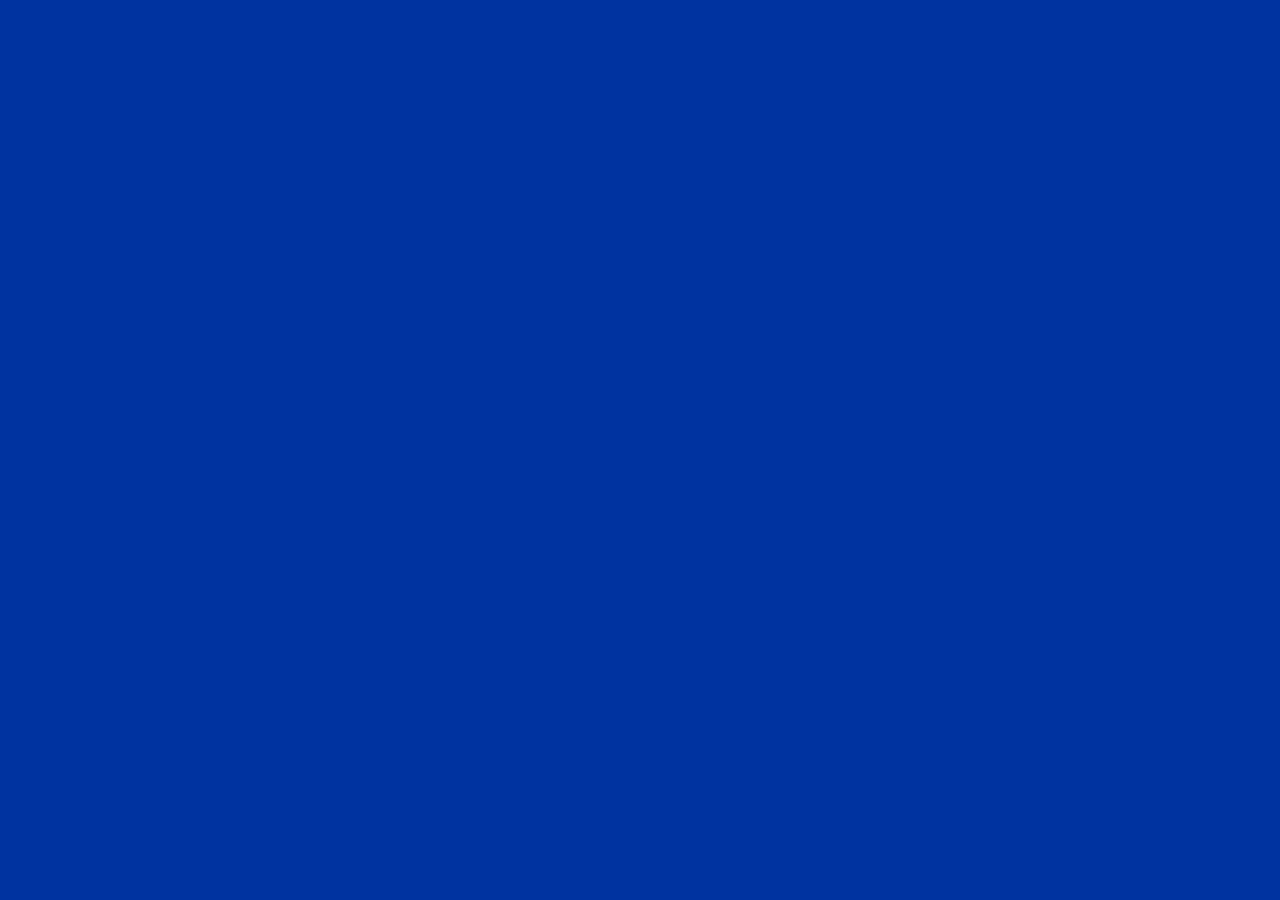
==== WebPage/index.html @ 9df65b85 "Update index.html" ====
<!DOCTYPE html>

<html lang="en">
<!--fjdlashj-->

<head>
    <title>GIMM Garage</title>
    <meta name="viewport" content="width=device-width, initial-scale=1">
    <link rel="stylesheet" href="https://cdn.jsdelivr.net/npm/bootstrap@4.3.1/dist/css/bootstrap.min.css"
        integrity="sha384-ggOyR0iXCbMQv3Xipma34MD+dH/1fQ784/j6cY/iJTQUOhcWr7x9JvoRxT2MZw1T" crossorigin="anonymous">
    <link rel="stylesheet" href="style.css">
</head>
<!---->
<body>
    <!--
    <div class="container-fluid">
        <div class="row">
            <div class="col-12">
                <h1>GIMM GARAGE!</h1>
            </div>
        </div>
        <div class="row">
            <div class="col-6">
                <img src="Images/boisestate.png" class="img-fluid">
            </div>
            <div class="col-6">
                <h2>Overview</h2>
                <p>Welcome to GIMM Garage! This application was designed to aid the students of Boise State University
                    find
                    parking for both automobiles and bikes/skateboards, as well as give parking prices based on the lot
                    and
                    notify the user of any upcoming campus events that might make parking limited or unavailable.</p>
                <p>This app was created with the purpose of helping any student who may have difficulty navigating
                    campus
                    parking. Whether due to being a new student or a student with disabilities, we aim to create a user
                    experience that makes student life easier and more efficient. </p>
                <h2>Key Features</h2>
                <ul>
                    <li>Finds parking for automobiles, bikes, and skateboards</li>
                    <li>Finds parking based on user preferences, i.e., parking area in relation to destination</li>
                    <li>Tells user the price of parking by lot</li>
                    <li>Tells user how much they owe in parking fees</li>
                    <li>Tells user what on campus events are occuring and how that may effect availibility of parking
                    </li>
                    <li>etc</li>
                </ul>
            </div>
        </div>
        <hr>
        <div class="row">
            <div class="col-6">
                <h2>Development</h2>
                <h3>Parking Location</h3>
                <p>The parking location feature aids in finding the perfect parking spot relative to your
                    personal needs. Whether you need a spot by a specific building, in a certain lot, or even
                    access to handicap accessible parking, this feature locates and leads you directly to
                    the perfect parking spot.
                </p>
                <h3>Spot Tracking</h3>
                <p>The spot tracking feature keeps record of where you park your car. This way
                    you will always be able to locate where you have parked among the sea
                    of traffic.
                </p>
                <h3>Events</h3>
                <p>The events feature keeps record of events occuring at Boise State University, notifying the user
                    of potential parking issues in certain lots. If an event requires you to park in a certain lot,
                    this feature will let you know!
                </p>
                <h3>Parking Price</h3>
                <p>The parking price feature tells the user a number of details related to parking fees. It stores
                    the users current fees they owe, as well as shows how much parking costs dependent on the lot,
                    events, and day.
                </p>
            </div>
        </div>
        <hr>
        <div class="row space">
            <div class="col-12 embed-responsive embed-responsive-21by9">
                <br>
                <iframe class="embed-responsive-item" src="https://www.youtube.com/embed/VDVqJpRfpa8"
                    title="YouTube video player" frameborder="0"
                    allow="accelerometer; autoplay; clipboard-write; encrypted-media; gyroscope; picture-in-picture"
                    allowfullscreen></iframe>
            </div>
        </div>
        
    </div>
 -->
<div id="parkingdata" >
     
</div>
<script>
    function loadData() {
        console.log("yes");
        const isEmpty = (obj) => Object.keys(obj).length === 0;
        const getParameters = {};
  
  
        //Settings for FETCH API request
        let fetchSettings = {
          method: 'GET',
        };
  
        //Send FETCH API request
        fetch("https://www.harrisongroom.net/ParkingData/" + (!isEmpty(getParameters) ? '?' + new URLSearchParams(getParameters) : ''), fetchSettings)
          .then((response) => {
            return new Promise((resolve) => response.json()
              .then((json) => resolve({
                status: response.status,
                json,
              })
              ));
          })
          //Logic to display errors on form 
          .then(({ status, json }) => {
            if (status === 200) {
             // let displayTable = '<table>' +
               // '<thead>' +
               // '<tr>' +
               // '<th>Intent</th>' +
                //'<th>Time</th>' +
                //'</tr>' +
               // '</thead>' +
               // '<tbody>';
             // if (typeof json.data !== 'undefined') {
               // for (row of json.data) {
                //  displayTable += '<tr>' +
                 //   '<td>' + row.intent + '</td>' +
                 //   '<td>' + row.time + '</td>' +
                 //   '</tr>';
              //  }
             // }
            //  displayTable += '</tbody></table>';
            console.log("good");
              document.getElementById('parkingdata').innerHTML = json.data;
            }
          })
          .catch(error => {
            console.error('Error:', error);
          });
        return;
      }              
</script>








    <!-- <div class="row">
            <div class="col-6 p-0">
                <div class="container-text-overlay">
                    <img src="Images/campus.jpg" class="img-fluid">
                    <div class="img-text-center">
                    </div>
                </div>
            </div>
            <div class="col-6 blue-background center shift-text">
                <h1>GIMM GARAGE</h1>
                <p>Welcome to GIMM Garage! This application was designed to aid the students of Boise State University
                    find
                    parking for both automobiles and bikes/skateboards, as well as give parking prices based on the lot
                    and
                    notify the user of any upcoming campus events that might make parking limited or unavailable.</p>
                <p>This app was created with the purpose of helping any student who may have difficulty navigating
                    campus
                    parking. Whether due to being a new student or a student with disabilities, we aim to create a user
                    experience that makes student life easier and more efficient. </p>
            </div>
        </div>
    </div>

    <div class="container-fluid">
        <div class="row">
            <div class="col-6 p-0">
                <h1 class="center shift-text">Application Features</h1>
                <ul>
                    <li>Finds parking for automobiles, bikes, and skateboards.</li>
                    <li>Finds parking based on user preferences, i.e., parking area in relation to destination.</li>
                    <li>Tells user the price of parking by lot.</li>
                    <li>Tells user how much they owe in parking fees.</li>
                    <li>Tells user what on campus events are occuring and how that may effect availibility of parking.
                    </li>
                    <li>etc.</li>
                </ul>
            </div>
            <div class="col-6 p-0 center">
                <a href="https://developer.amazon.com/alexa/console/ask"><img src="Images/alexa.png"></a>
                 Replace link with link to application? App must be published in order to do so, so maybe not
                    <p>https://alexa-skills.amazon.<domain>/apis/custom/skills/amzn1.ask.skill.ef1a5249-96bc-493a-b06f-e6586aab1919/launch</p> -->
    <!-- </div>
        </div>
    </div>
    <br> -->

    <!--VIDEO WILL BE REPLACED WITH COMMERCIAL VIDEO-->
    <!-- <div class="container-fluid">
        <div class="row">
            <div class="col-12 embed-responsive embed-responsive-21by9">
                <br>
                <iframe class="embed-responsive-item" src="https://www.youtube.com/embed/VDVqJpRfpa8"
                    title="YouTube video player" frameborder="0"
                    allow="accelerometer; autoplay; clipboard-write; encrypted-media; gyroscope; picture-in-picture"
                    allowfullscreen></iframe>
            </div>
        </div>
    </div> -->
</body>

</html>
---- WebPage/style.css ----
@import url('https://fonts.googleapis.com/css2?family=Oswald:wght@200;300;700&family=Roboto+Mono:wght@300;500;700&display=swap');

body{
    background-color: rgb(0, 51, 160);
    font-family: 'Roboto', sans-serif;
    color: white;
}

.white-background {
    background-color: white;
    color: black;
}

.center {
    text-align: center;
}

.space {
    padding-top: 100px;
}

hr {
    background-color: orange;
    height: 15px;
    width: 100%;
}

h1{
    font-size: 100px;
    font-family: 'Roboto';
    text-align: center;
    padding-top: 50px;
    padding-bottom: 100px;
    color: white;
}

h2{
    font-size: 70px;
    font-family: 'Roboto';
    color: rgb(90, 112, 160)
}
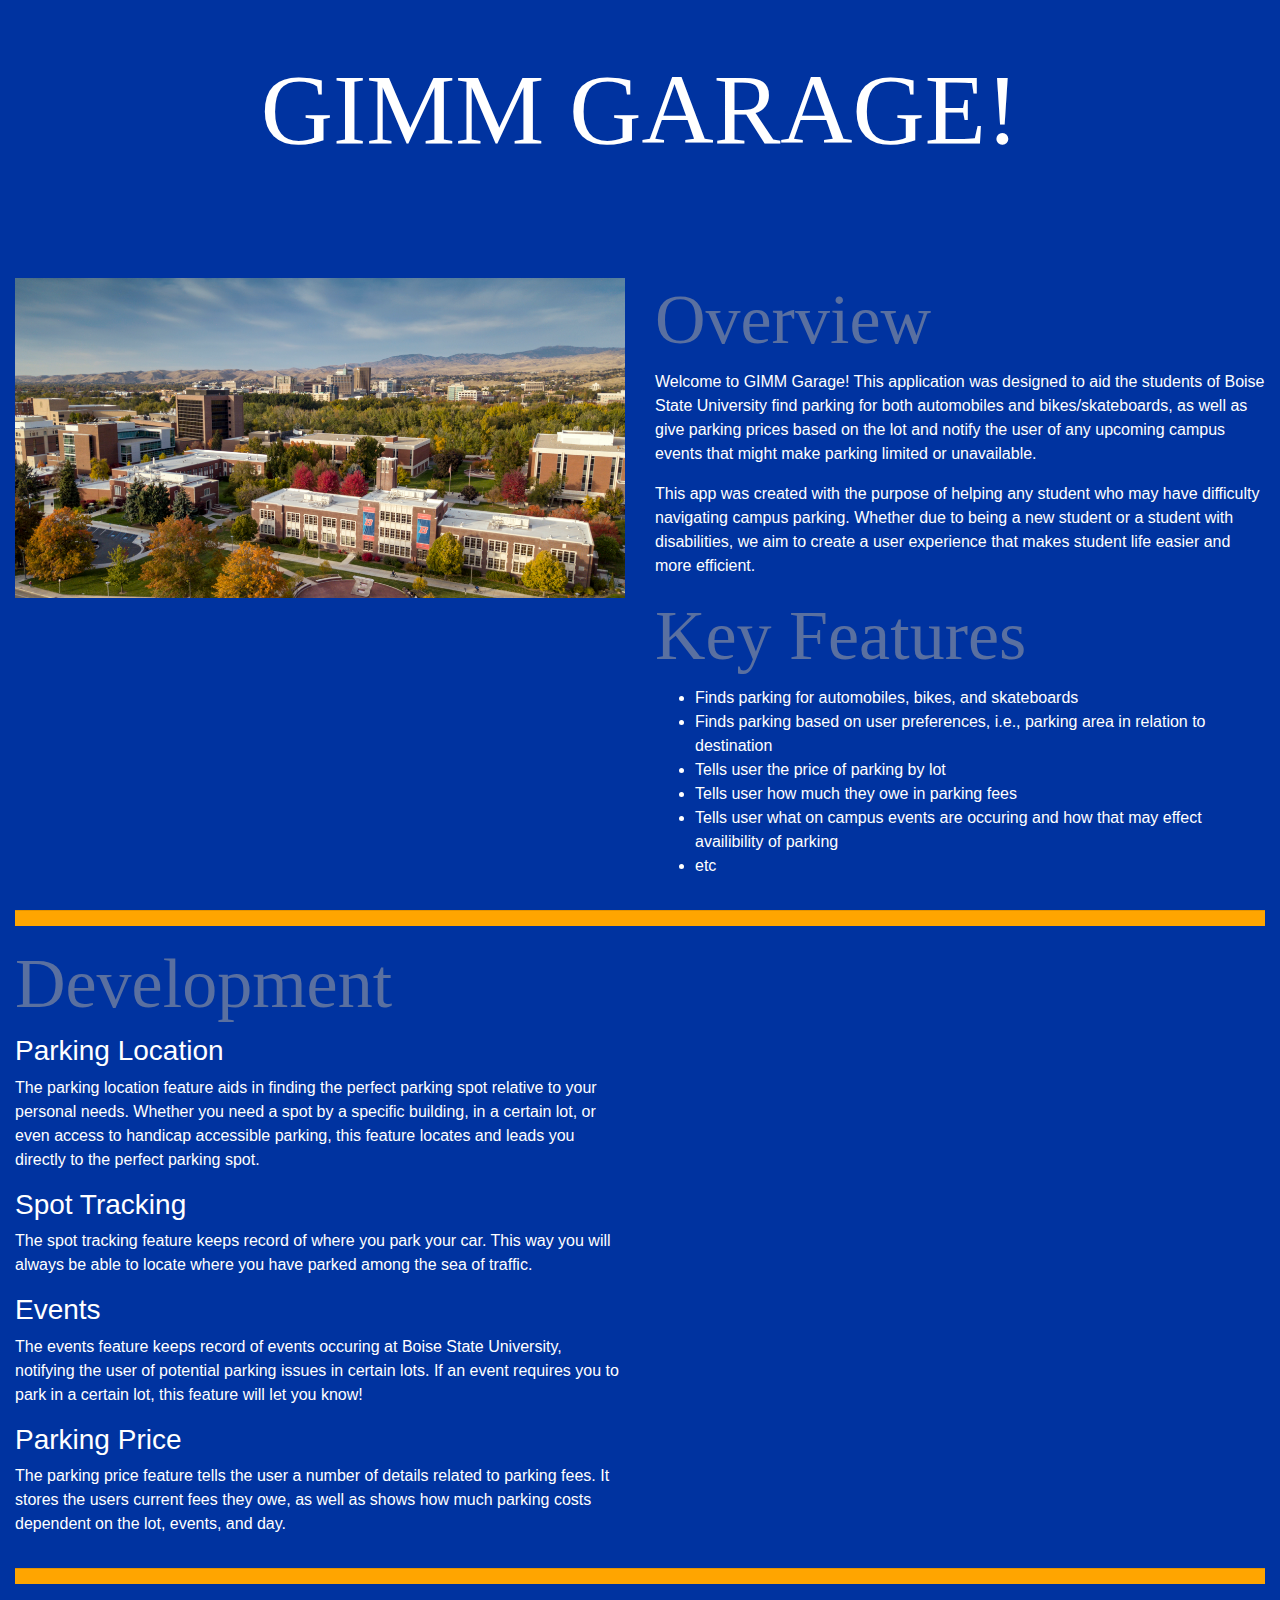
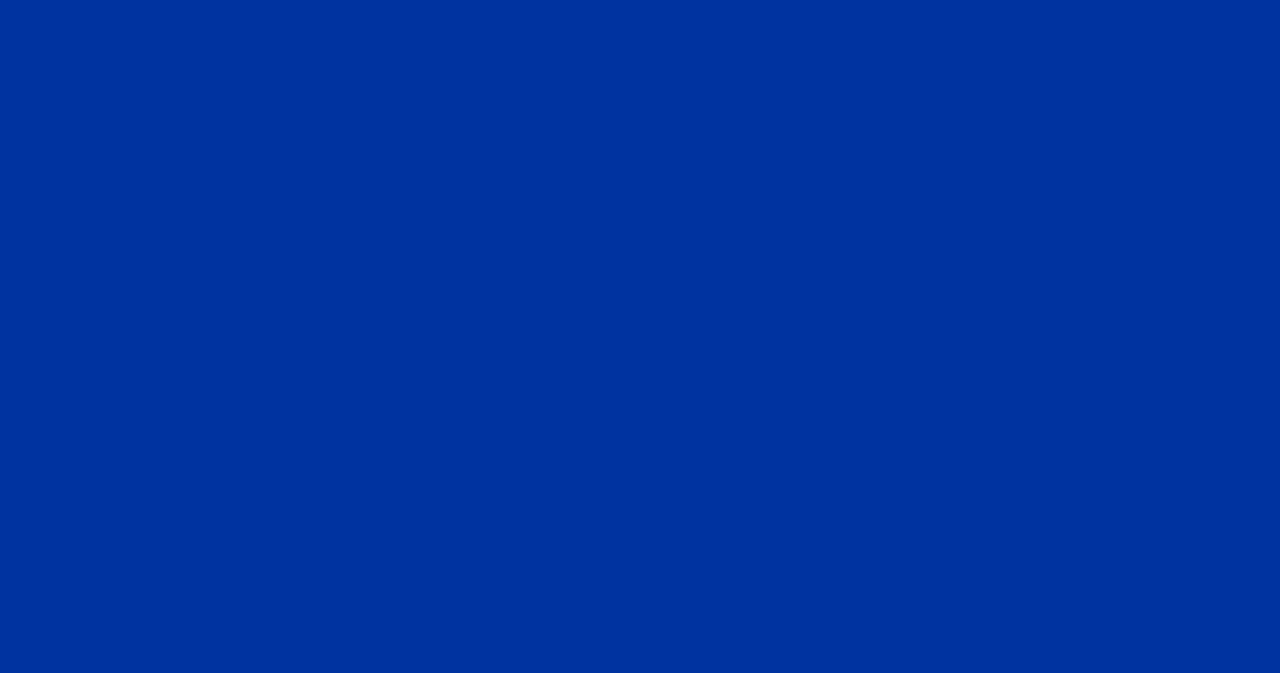
==== commit ee2177c4: "Update index.html" ====
--- a/WebPage/index.html
+++ b/WebPage/index.html
@@ -6,13 +6,14 @@
 <head>
     <title>GIMM Garage</title>
     <meta name="viewport" content="width=device-width, initial-scale=1">
-    <link rel="stylesheet" href="https://cdn.jsdelivr.net/npm/bootstrap@4.3.1/dist/css/bootstrap.min.css"
+  <link rel="stylesheet" href="https://cdn.jsdelivr.net/npm/bootstrap@4.3.1/dist/css/bootstrap.min.css"
         integrity="sha384-ggOyR0iXCbMQv3Xipma34MD+dH/1fQ784/j6cY/iJTQUOhcWr7x9JvoRxT2MZw1T" crossorigin="anonymous">
+   
     <link rel="stylesheet" href="style.css">
 </head>
-<!---->
+
 <body>
-    <!--
+  
     <div class="container-fluid">
         <div class="row">
             <div class="col-12">
@@ -85,7 +86,7 @@
         </div>
         
     </div>
- -->
+
 <div id="parkingdata" >
      
 </div>
@@ -132,7 +133,7 @@
              // }
             //  displayTable += '</tbody></table>';
             console.log("good");
-              document.getElementById('parkingdata').innerHTML = json.data;
+              //document.getElementById('parkingdata').innerHTML = json.data;
             }
           })
           .catch(error => {
@@ -141,72 +142,6 @@
         return;
       }              
 </script>
-
-
-
-
-
-
-
-
-    <!-- <div class="row">
-            <div class="col-6 p-0">
-                <div class="container-text-overlay">
-                    <img src="Images/campus.jpg" class="img-fluid">
-                    <div class="img-text-center">
-                    </div>
-                </div>
-            </div>
-            <div class="col-6 blue-background center shift-text">
-                <h1>GIMM GARAGE</h1>
-                <p>Welcome to GIMM Garage! This application was designed to aid the students of Boise State University
-                    find
-                    parking for both automobiles and bikes/skateboards, as well as give parking prices based on the lot
-                    and
-                    notify the user of any upcoming campus events that might make parking limited or unavailable.</p>
-                <p>This app was created with the purpose of helping any student who may have difficulty navigating
-                    campus
-                    parking. Whether due to being a new student or a student with disabilities, we aim to create a user
-                    experience that makes student life easier and more efficient. </p>
-            </div>
-        </div>
-    </div>
-
-    <div class="container-fluid">
-        <div class="row">
-            <div class="col-6 p-0">
-                <h1 class="center shift-text">Application Features</h1>
-                <ul>
-                    <li>Finds parking for automobiles, bikes, and skateboards.</li>
-                    <li>Finds parking based on user preferences, i.e., parking area in relation to destination.</li>
-                    <li>Tells user the price of parking by lot.</li>
-                    <li>Tells user how much they owe in parking fees.</li>
-                    <li>Tells user what on campus events are occuring and how that may effect availibility of parking.
-                    </li>
-                    <li>etc.</li>
-                </ul>
-            </div>
-            <div class="col-6 p-0 center">
-                <a href="https://developer.amazon.com/alexa/console/ask"><img src="Images/alexa.png"></a>
-                 Replace link with link to application? App must be published in order to do so, so maybe not
-                    <p>https://alexa-skills.amazon.<domain>/apis/custom/skills/amzn1.ask.skill.ef1a5249-96bc-493a-b06f-e6586aab1919/launch</p> -->
-    <!-- </div>
-        </div>
-    </div>
-    <br> -->
-
-    <!--VIDEO WILL BE REPLACED WITH COMMERCIAL VIDEO-->
-    <!-- <div class="container-fluid">
-        <div class="row">
-            <div class="col-12 embed-responsive embed-responsive-21by9">
-                <br>
-                <iframe class="embed-responsive-item" src="https://www.youtube.com/embed/VDVqJpRfpa8"
-                    title="YouTube video player" frameborder="0"
-                    allow="accelerometer; autoplay; clipboard-write; encrypted-media; gyroscope; picture-in-picture"
-                    allowfullscreen></iframe>
-            </div>
-        </div>
-    </div> -->
 </body>
 
 </html>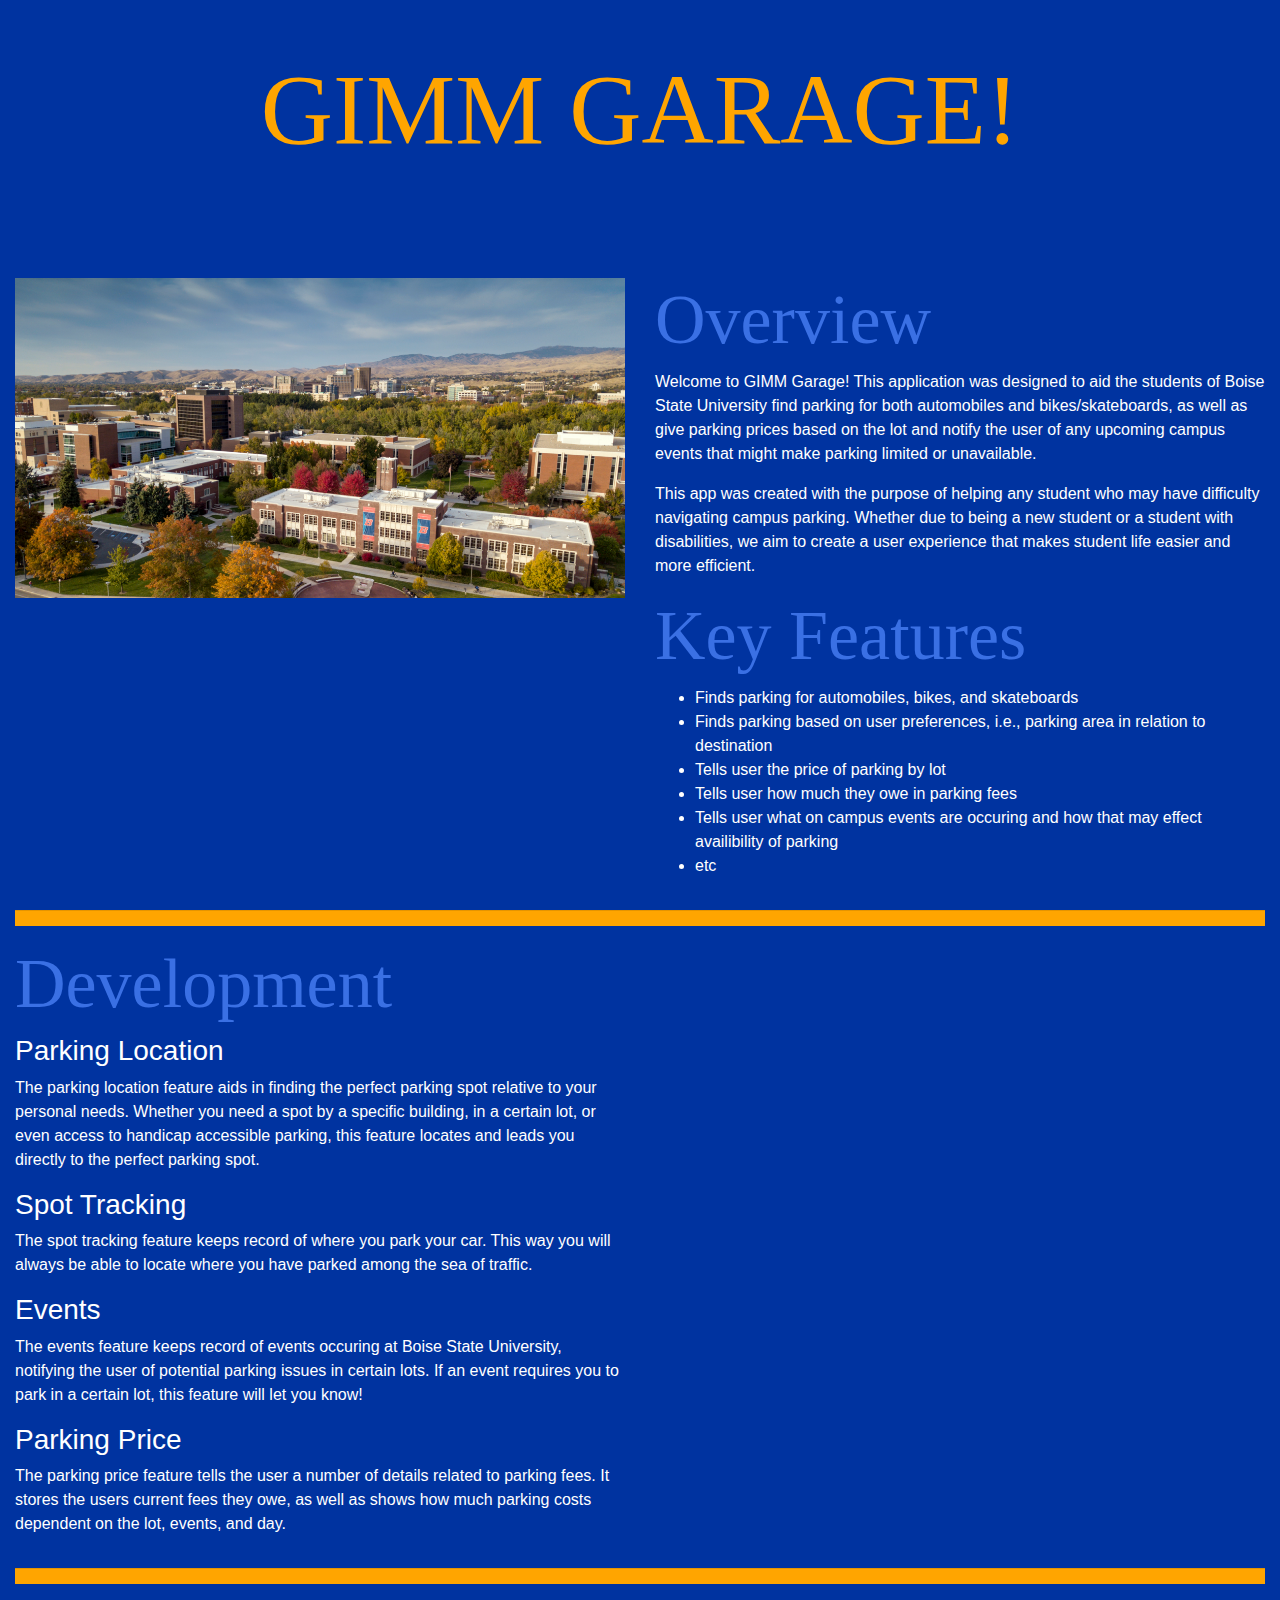
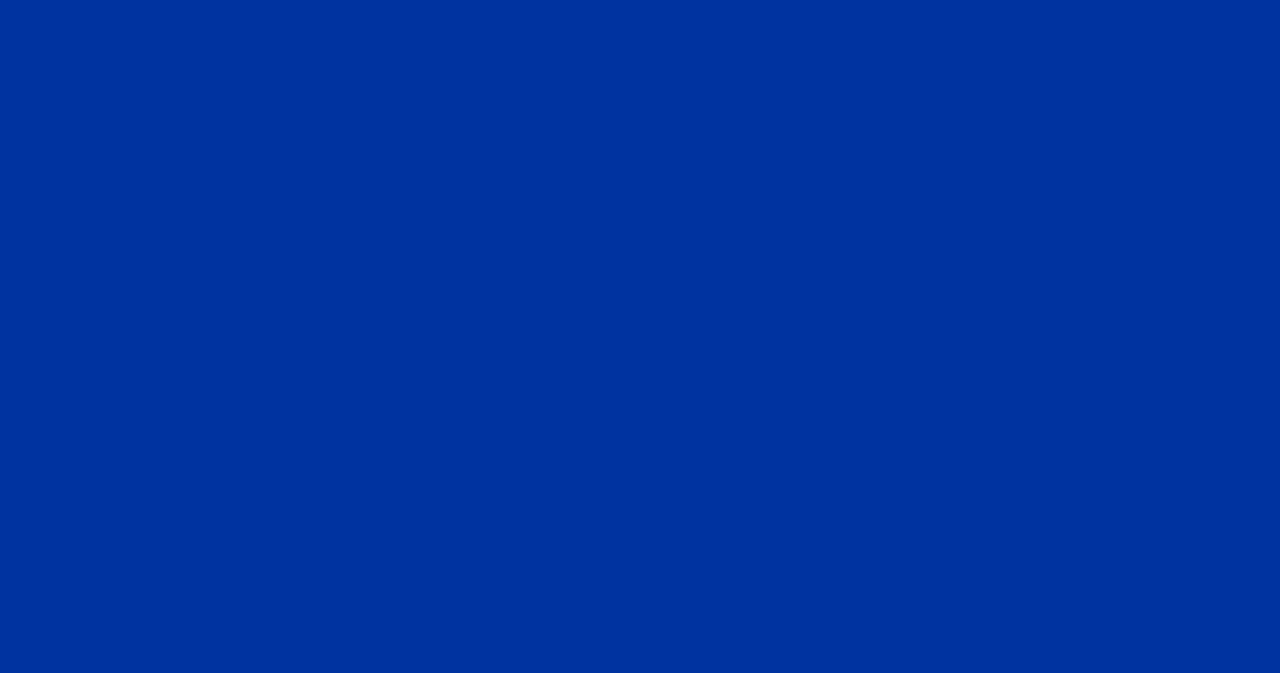
==== commit ac5d7d02: "added video" ====
--- a/WebPage/index.html
+++ b/WebPage/index.html
@@ -12,7 +12,7 @@
     <link rel="stylesheet" href="style.css">
 </head>
 
-<body>
+<body onload="loadData()">
   
     <div class="container-fluid">
         <div class="row">
@@ -78,7 +78,7 @@
         <div class="row space">
             <div class="col-12 embed-responsive embed-responsive-21by9">
                 <br>
-                <iframe class="embed-responsive-item" src="https://www.youtube.com/embed/VDVqJpRfpa8"
+                <iframe class="embed-responsive-item" src="https://www.youtube.com/embed/C03rITW6exQ" 
                     title="YouTube video player" frameborder="0"
                     allow="accelerometer; autoplay; clipboard-write; encrypted-media; gyroscope; picture-in-picture"
                     allowfullscreen></iframe>
@@ -115,25 +115,25 @@
           //Logic to display errors on form 
           .then(({ status, json }) => {
             if (status === 200) {
-             // let displayTable = '<table>' +
-               // '<thead>' +
-               // '<tr>' +
-               // '<th>Intent</th>' +
-                //'<th>Time</th>' +
-                //'</tr>' +
-               // '</thead>' +
-               // '<tbody>';
-             // if (typeof json.data !== 'undefined') {
-               // for (row of json.data) {
-                //  displayTable += '<tr>' +
-                 //   '<td>' + row.intent + '</td>' +
-                 //   '<td>' + row.time + '</td>' +
-                 //   '</tr>';
-              //  }
-             // }
-            //  displayTable += '</tbody></table>';
+              let displayTable = '<table>' +
+                '<thead>' +
+               '<tr>' +
+               '<th>id</th>' +
+                '<th>Intent</th>' +
+                '</tr>' +
+                '</thead>' +
+                '<tbody>';
+              if (typeof json.data !== 'undefined') {
+                for (row of json.data) {
+                 displayTable += '<tr>' +
+                   '<td>' + row.id + '</td>' +
+                   '<td>' + row.intentName + '</td>' +
+                   '</tr>';
+                }
+              }
+              displayTable += '</tbody></table>';
             console.log("good");
-              //document.getElementById('parkingdata').innerHTML = json.data;
+              document.getElementById('parkingdata').innerHTML = displayTable;
             }
           })
           .catch(error => {
--- a/WebPage/style.css
+++ b/WebPage/style.css
@@ -8,7 +8,7 @@
 
 .white-background {
     background-color: white;
-    color: black;
+    color: white;
 }
 
 .center {
@@ -31,11 +31,34 @@
     text-align: center;
     padding-top: 50px;
     padding-bottom: 100px;
-    color: white;
+    color: orange;
 }
 
 h2{
     font-size: 70px;
     font-family: 'Roboto';
-    color: rgb(90, 112, 160)
-}+    color: rgb(58, 112, 228)
+}
+table {
+    margin: 5px;
+    width: 30%;
+    border-radius: 5px;
+    background-color: blue;
+    box-shadow: 3px 3px 3px lightgray;
+    margin-bottom: 25px;
+}
+
+th {
+    padding: 5px;
+    color: black;
+    background-color: steelblue;
+    font-size: x-large;
+    font-weight: bold;
+}
+
+td {
+    padding: 5px;
+    background-color: black;
+    font-size: large;
+}
+
